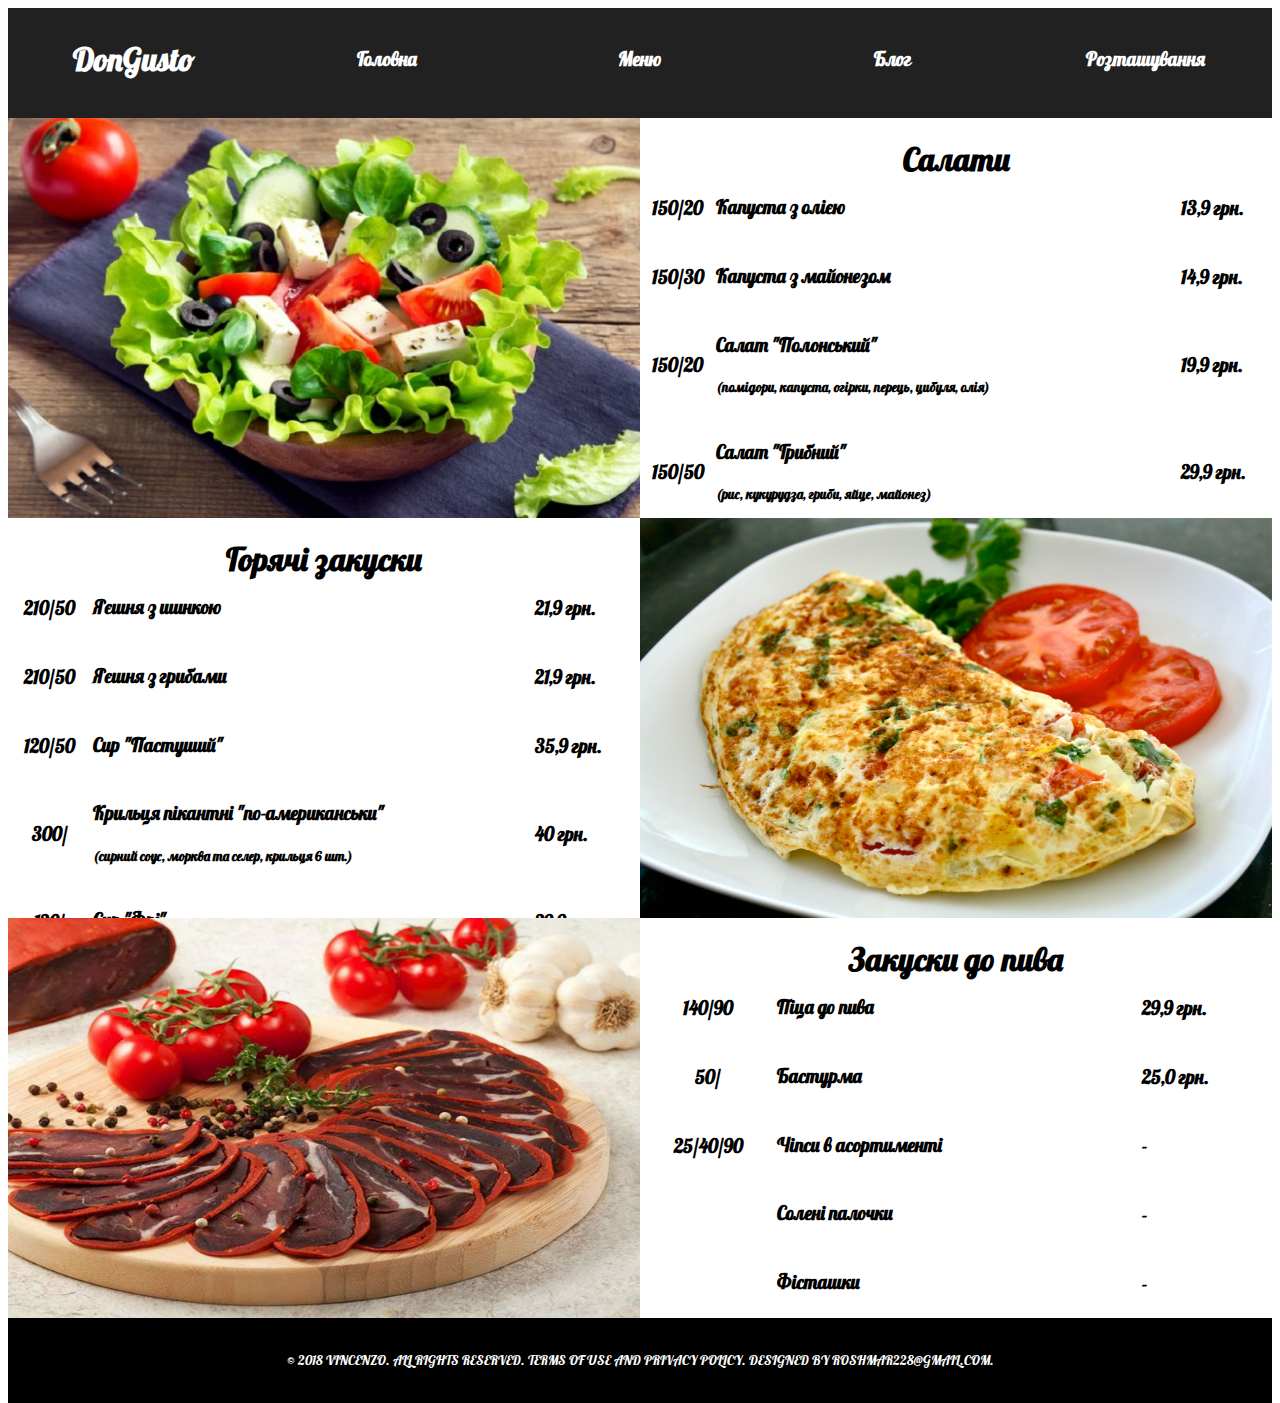
==== sites/appetizer.html @ 50869c5e "ok" ====
<!DOCTYPE html>
<html lang="en">
<head>
    <meta charset="UTF-8">
    <title>Don Gusto</title>
    <link rel="stylesheet" href="../css/cssCreatePizzaFooter.css">
    <link rel="stylesheet" href="../css/cssAppetizerHeader.css">
    <link rel="stylesheet" href="../css/cssAppetizerMain.css">
    <link href="https://fonts.googleapis.com/css?family=Lobster|Shrikhand" rel="stylesheet">
</head>
<body>
    <header>
        <div class="menu1">
            <div class="menu"><h1>DonGusto</h1></div>
            <div class="menu"><a href="http://localhost:63342/sitePizza/index.html?_ijt=52vjd2vabo28ebbvo4eda427k0"><h3>Головна</h3></a></div>
            <div class="menu"><a href="http://localhost:63342/sitePizza/sites/Menu.html?_ijt=nt83smv0lk1s3o0s317gu2jkr1"><h3>Меню</h3></a></div>
            <div class="menu"><a href=""><h3>Блог</h3></a></div>
            <div class="menu"><a href="http://localhost:63342/sitePizza/index.html?_ijt=52vjd2vabo28ebbvo4eda427k0#lastDiv1"><h3>Розташування</h3></a></div>
        </div>
    </header>
    <main>
        <div class="menuDish"><img src="../photo/salat.jpg" alt=""></div>
        <div class="menuDish">
            <div class="title"><h1>Салати</h1></div>
                <div>
                <table class="table">
                    <tr>
                        <td>
                            <h3>150/20</h3>
                        </td>
                        <td>
                            <h3>Капуста з олією</h3><h5></h5>
                        </td>
                        <td>
                           <h3>13,9 грн.</h3>
                        </td>
                    </tr>
                    <tr>
                        <td>
                            <h3>150/30</h3>
                        </td>
                        <td>
                            <h3>Капуста з майонезом</h3><h5></h5>
                        </td>
                        <td>
                            <h3>14,9 грн.</h3>
                        </td>
                    </tr>
                    <tr>
                        <td>
                            <h3>150/20</h3>
                        </td>
                        <td>
                            <h3>Салат "Полонський"</h3><h5>(помідори, капуста, огірки, перець, цибуля, олія)</h5>
                        </td>
                        <td>
                            <h3>19,9 грн.</h3>
                        </td>
                    </tr>
                    <tr>
                        <td>
                            <h3>150/50</h3>
                        </td>
                        <td>
                            <h3>Салат "Грибний"</h3><h5>(рис, кукурудза, гриби, яйце, майонез)</h5>
                        </td>
                        <td>
                            <h3>29,9 грн.</h3>
                        </td>
                    </tr>
                    <tr>
                        <td>
                            <h3>200/</h3>
                        </td>
                        <td>
                            <h3>Салат "Грецький"</h3><h5>(салат, фета, перець, помідор, огірок, соус)</h5>
                        </td>
                        <td>
                            <h3>36 грн.</h3>
                        </td>
                    </tr>
                    <tr>
                        <td>
                            <h3>200/</h3>
                        </td>
                        <td>
                            <h3>Салат "Крабовий"</h3><h5>(кукурудза, краб.палочки, яйце, огірки, майонез, рис)</h5>
                        </td>
                        <td>
                            <h3>30,9 грн.</h3>
                        </td>
                    </tr>
                    <tr>
                        <td>
                            <h3>200/</h3>
                        </td>
                        <td>
                            <h3>Салат "Цезар"</h3><h5>(салат, бекон, пармезан, помідор, сухарі, соус)</h5>
                        </td>
                        <td>
                            <h3>36 грн.</h3>
                        </td>
                    </tr>
                    <tr>
                        <td>
                            <h3>200/</h3>
                        </td>
                        <td>
                            <h3>Салат "Шопський"</h3><h5>(фета, курка, перець, помідор, огірок, оливки, соус)</h5>
                        </td>
                        <td>
                            <h3>36 грн.</h3>
                        </td>
                    </tr>
                    <tr>
                        <td>
                            <h3>150/30</h3>
                        </td>
                        <td>
                            <h3>Салат "Фітнес"</h3><h5>(кукурудза, капуста, куряче м'ясо, майонез)</h5>
                        </td>
                        <td>
                            <h3>31,9 грн.</h3>
                        </td>
                    </tr>
                    <tr>
                        <td>
                            <h3>200/</h3>
                        </td>
                        <td>
                            <h3>Салат "Французький"</h3><h5>(салат, фета, курка, кукурудза, помідор, огірок, оливки, соус)</h5>
                        </td>
                        <td>
                            <h3>36 грн.</h3>
                        </td>
                    </tr>
                    <tr>
                        <td>
                            <h3>200/</h3>
                        </td>
                        <td>
                            <h3>Салат "Ля-Феста"</h3><h5>(Сир, куряче м'ясо, кукурудза, горошок, яйце, майонез)</h5>
                        </td>
                        <td>
                            <h3>36 грн.</h3>
                        </td>
                    </tr>
                    <tr>
                        <td>
                            <h3>150/30</h3>
                        </td>
                        <td>
                            <h3>Салат "M'ясний"</h3><h5>(картопля, шинка, яйце, горошок, огірки, майонез)</h5>
                        </td>
                        <td>
                            <h3>30,9 грн.</h3>
                        </td>
                    </tr>
                    <tr>
                        <td>
                            <h3>150/30</h3>
                        </td>
                        <td>
                            <h3>Помідори з сметаною</h3><h5></h5>
                        </td>
                        <td>
                            <h3>19,9 грн.</h3>
                        </td>
                    </tr>
                    <tr>
                        <td>
                            <h3>150/20</h3>
                        </td>
                        <td>
                            <h3>Помідори з олією</h3><h5></h5>
                        </td>
                        <td>
                            <h3>19,9 грн.</h3>
                        </td>
                    </tr>
                    <tr>
                        <td>
                            <h3>150/30</h3>
                        </td>
                        <td>
                            <h3>Огірки з сметаною</h3><h5></h5>
                        </td>
                        <td>
                            <h3>18,9 грн.</h3>
                        </td>
                    </tr>
                    <tr>
                        <td>
                            <h3>150/20</h3>
                        </td>
                        <td>
                            <h3>Огірки з олією</h3><h5></h5>
                        </td>
                        <td>
                            <h3>18,0 грн.</h3>
                        </td>
                    </tr>
                </table>
                </div>
        </div>
        <div class="menuDish">
            <div class="title"><h1>Горячі закуски</h1></div>
                 <div>
                <table class="table">
                    <tr>
                        <td>
                            <h3>210/50</h3>
                        </td>
                        <td>
                            <h3>Яєшня з шинкою</h3><h5></h5>
                        </td>
                        <td>
                            <h3>21,9 грн.</h3>
                        </td>
                    </tr>
                    <tr>
                        <td>
                            <h3>210/50</h3>
                        </td>
                        <td>
                            <h3>Яєшня з грибами</h3><h5></h5>
                        </td>
                        <td>
                            <h3>21,9 грн.</h3>
                        </td>
                    </tr>
                    <tr>
                        <td>
                            <h3>120/50</h3>
                        </td>
                        <td>
                            <h3>Сир "Пастуший"</h3><h5></h5>
                        </td>
                        <td>
                            <h3>35,9 грн.</h3>
                        </td>
                    </tr>
                    <tr>
                        <td>
                            <h3>300/</h3>
                        </td>
                        <td>
                            <h3>Крильця пікантні "по-американськи"</h3><h5>(сирний соус, морква та селер, крильця 6 шт.)</h5>
                        </td>
                        <td>
                            <h3>40 грн.</h3>
                        </td>
                    </tr>
                    <tr>
                        <td>
                            <h3>120/</h3>
                        </td>
                        <td>
                            <h3>Сир "Фрі"</h3><h5></h5>
                        </td>
                        <td>
                            <h3>29,9 грн.</h3>
                        </td>
                    </tr>
                    <tr>
                        <td>
                            <h3>150/</h3>
                        </td>
                        <td>
                            <h3>Куряче філе "Фрі"</h3><h5></h5>
                        </td>
                        <td>
                            <h3>35,9 грн.</h3>
                        </td>
                    </tr>
                    <tr>
                        <td>
                            <h3>150/</h3>
                        </td>
                        <td>
                            <h3>Крабове м'ясо "Фрі"</h3><h5></h5>
                        </td>
                        <td>
                            <h3>35,9 грн.</h3>
                        </td>
                    </tr>
                    <tr>
                        <td>
                            <h3>180/</h3>
                        </td>
                        <td>
                            <h3>Омлет натуральний</h3><h5></h5>
                        </td>
                        <td>
                            <h3>21,9 грн.</h3>
                        </td>
                    </tr>
                    <tr>
                        <td>
                            <h3>180/20</h3>
                        </td>
                        <td>
                            <h3>Омлет з шинкою</h3><h5></h5>
                        </td>
                        <td>
                            <h3>28,9 грн.</h3>
                        </td>
                    </tr>
                    <tr>
                        <td>
                            <h3>180/20</h3>
                        </td>
                        <td>
                            <h3>Омлет з сиром</h3><h5></h5>
                        </td>
                        <td>
                            <h3>28,9 грн.</h3>
                        </td>
                    </tr>
                </table>
            </div>
        </div>
        <div class="menuDish"><img src="../photo/Omlet.jpg" alt=""></div>
        <div class="menuDish"><img src="../photo/Basturma.jpg" alt=""></div>
        <div class="menuDish">
            <div class="title"><h1>Закуски до пива</h1></div>
            <div>
                <table class="table">
                    <tr>
                        <td>
                            <h3>140/90</h3>
                        </td>
                        <td>
                            <h3>Піца до пива</h3><h5></h5>
                        </td>
                        <td>
                            <h3>29,9 грн.</h3>
                        </td>
                    </tr>
                    <tr>
                        <td>
                            <h3>50/</h3>
                        </td>
                        <td>
                            <h3>Бастурма</h3><h5></h5>
                        </td>
                        <td>
                            <h3>25,0 грн.</h3>
                        </td>
                    </tr>
                    <tr>
                        <td>
                            <h3>25/40/90</h3>
                        </td>
                        <td>
                            <h3>Чіпси в асортименті</h3><h5></h5>
                        </td>
                        <td>
                            <h3>-</h3>
                        </td>
                    </tr>
                    <tr>
                        <td>
                            <h3></h3>
                        </td>
                        <td>
                            <h3>Солені палочки</h3><h5></h5>
                        </td>
                        <td>
                            <h3>-</h3>
                        </td>
                    </tr>
                    <tr>
                        <td>
                            <h3></h3>
                        </td>
                        <td>
                            <h3>Фісташки</h3><h5></h5>
                        </td>
                        <td>
                            <h3>-</h3>
                        </td>
                    </tr>
                    <tr>
                        <td>
                            <h3></h3>
                        </td>
                        <td>
                            <h3>Арахіс</h3><h5></h5>
                        </td>
                        <td>
                            <h3>-</h3>
                        </td>
                    </tr>
                    <tr>
                        <td>
                            <h3></h3>
                        </td>
                        <td>
                            <h3>Сухарики в асортименті</h3><h5></h5>
                        </td>
                        <td>
                            <h3>-</h3>
                        </td>
                    </tr>
                    <tr>
                        <td>
                            <h3></h3>
                        </td>
                        <td>
                            <h3>Анчоуси</h3><h5></h5>
                        </td>
                        <td>
                            <h3>-</h3>
                        </td>
                    </tr>
                </table>
            </div>
        </div>
    </main>
    <footer>
        <div class="lastDiv">
            <p><small>© 2018 VINCENZO. ALL RIGHTS RESERVED. TERMS OF USE AND PRIVACY POLICY. DESIGNED BY ROSHMAR228@GMAIL.COM.</small></p>
        </div>
    </footer>
</body>
</html>
---- css/cssCreatePizzaFooter.css ----
footer{
    width: 100%;
    height: 70px;
    background-color: black;
}
.lastDiv{
    width: 100%;
    height: 70px;
    background-color: black;
    display: inline-block;
    color: white;
    text-align: center;
    justify-content: center;
    padding-top: 15px;
}
#lastDivFooter{
    width: 100%;
    height: 100px;
}
---- css/cssAppetizerHeader.css ----
.menu{
    display: -webkit-flex;
    display: -webkit-inline-flex;
    display: -ms-inline-flexbox;
    display: inline-flex;
    width: 100%;
    height: 100px;
    background: rgba(0, 0, 0, 0.87);
    color: white;
    padding-top: 10px;
    justify-content: center;
    text-align: center;
    position: relative;
}
.menu a{
    text-decoration: none;
    text-align: right;
    padding-top: 10px;
    color: #FFFFFF;
}
.menu1{
    width: 100%;
    height: 100px;
    display: -webkit-flex;
    display: -webkit-inline-flex;
    display: -ms-inline-flexbox;
    display: inline-flex;
    position: relative;
}
*{
    font-family: 'Lobster', cursive;
}
---- css/cssAppetizerMain.css ----
.menuDish{
    display: -webkit-flex;
    display: -webkit-inline-flex;
    display: -ms-inline-flexbox;
    display: inline-flex;
    width: 50%;
    height: 400px;
    flex-wrap: wrap;
    -webkit-flex-wrap: wrap;
    text-align: center;
    justify-content: space-around;
}
.title +div {
    width: 100%;
    height:350px;
    overflow: auto;
}
.title {
    display: inline-flex;
    display: -ms-flexbox;
    display: -webkit-inline-flex;
    display: -webkit-flex;
    width: 100%;
    height: 50px;
    justify-content: space-around;
    color: rgba(0, 0, 0, 5);

}
main{
    padding-top: 10px;
    display: -webkit-flex;
    display: -webkit-inline-flex;
    display: -ms-inline-flexbox;
    display: inline-flex;
    width: 100%;
    height: 100%;
    justify-content: center;
    text-align: center;
    background: rgba(255, 165, 0, 0);
    flex-wrap: wrap;
    -webkit-flex-wrap: wrap;
}
img{
    width:100%;
    height: 400px;
}
.table{
    width: 100%;
    height: 400px;
    margin-top:5px ;

}
tr{
    width: 100%;
    height: 10px;
}
td+td{
    text-align: left;
    height: 10px;
}
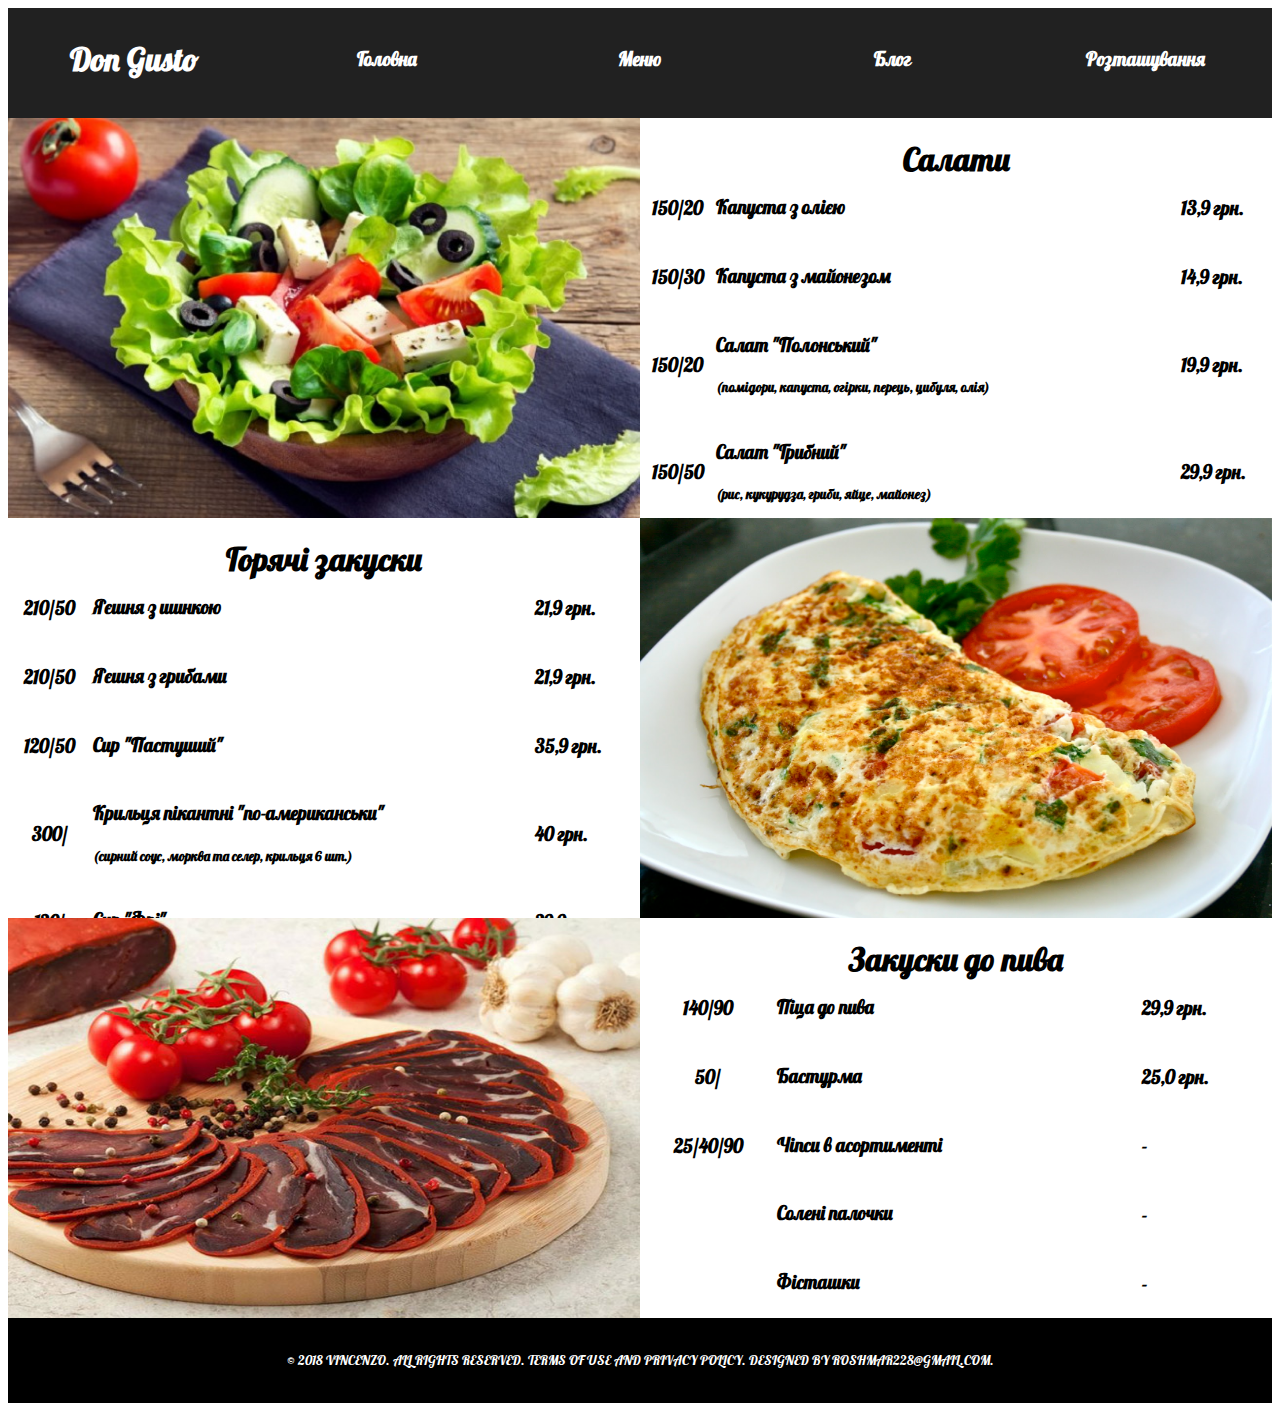
==== commit 3f2cfc01: "new reposetiry" ====
--- a/sites/appetizer.html
+++ b/sites/appetizer.html
@@ -7,15 +7,16 @@
     <link rel="stylesheet" href="../css/cssAppetizerHeader.css">
     <link rel="stylesheet" href="../css/cssAppetizerMain.css">
     <link href="https://fonts.googleapis.com/css?family=Lobster|Shrikhand" rel="stylesheet">
+    <link rel="shortcut icon" href="../photo/Graphicloads-Food-Drink-Pizza.ico" type="image/x-icon">
 </head>
 <body>
     <header>
         <div class="menu1">
-            <div class="menu"><h1>DonGusto</h1></div>
-            <div class="menu"><a href="http://localhost:63342/sitePizza/index.html?_ijt=52vjd2vabo28ebbvo4eda427k0"><h3>Головна</h3></a></div>
-            <div class="menu"><a href="http://localhost:63342/sitePizza/sites/Menu.html?_ijt=nt83smv0lk1s3o0s317gu2jkr1"><h3>Меню</h3></a></div>
+            <div class="menu"><h1>Don Gusto</h1></div>
+            <div class="menu"><a href="../index.html"><h3>Головна</h3></a></div>
+            <div class="menu"><a href="Menu.html"><h3>Меню</h3></a></div>
             <div class="menu"><a href=""><h3>Блог</h3></a></div>
-            <div class="menu"><a href="http://localhost:63342/sitePizza/index.html?_ijt=52vjd2vabo28ebbvo4eda427k0#lastDiv1"><h3>Розташування</h3></a></div>
+            <div class="menu"><a href="../index.html#lastDiv1"><h3>Розташування</h3></a></div>
         </div>
     </header>
     <main>
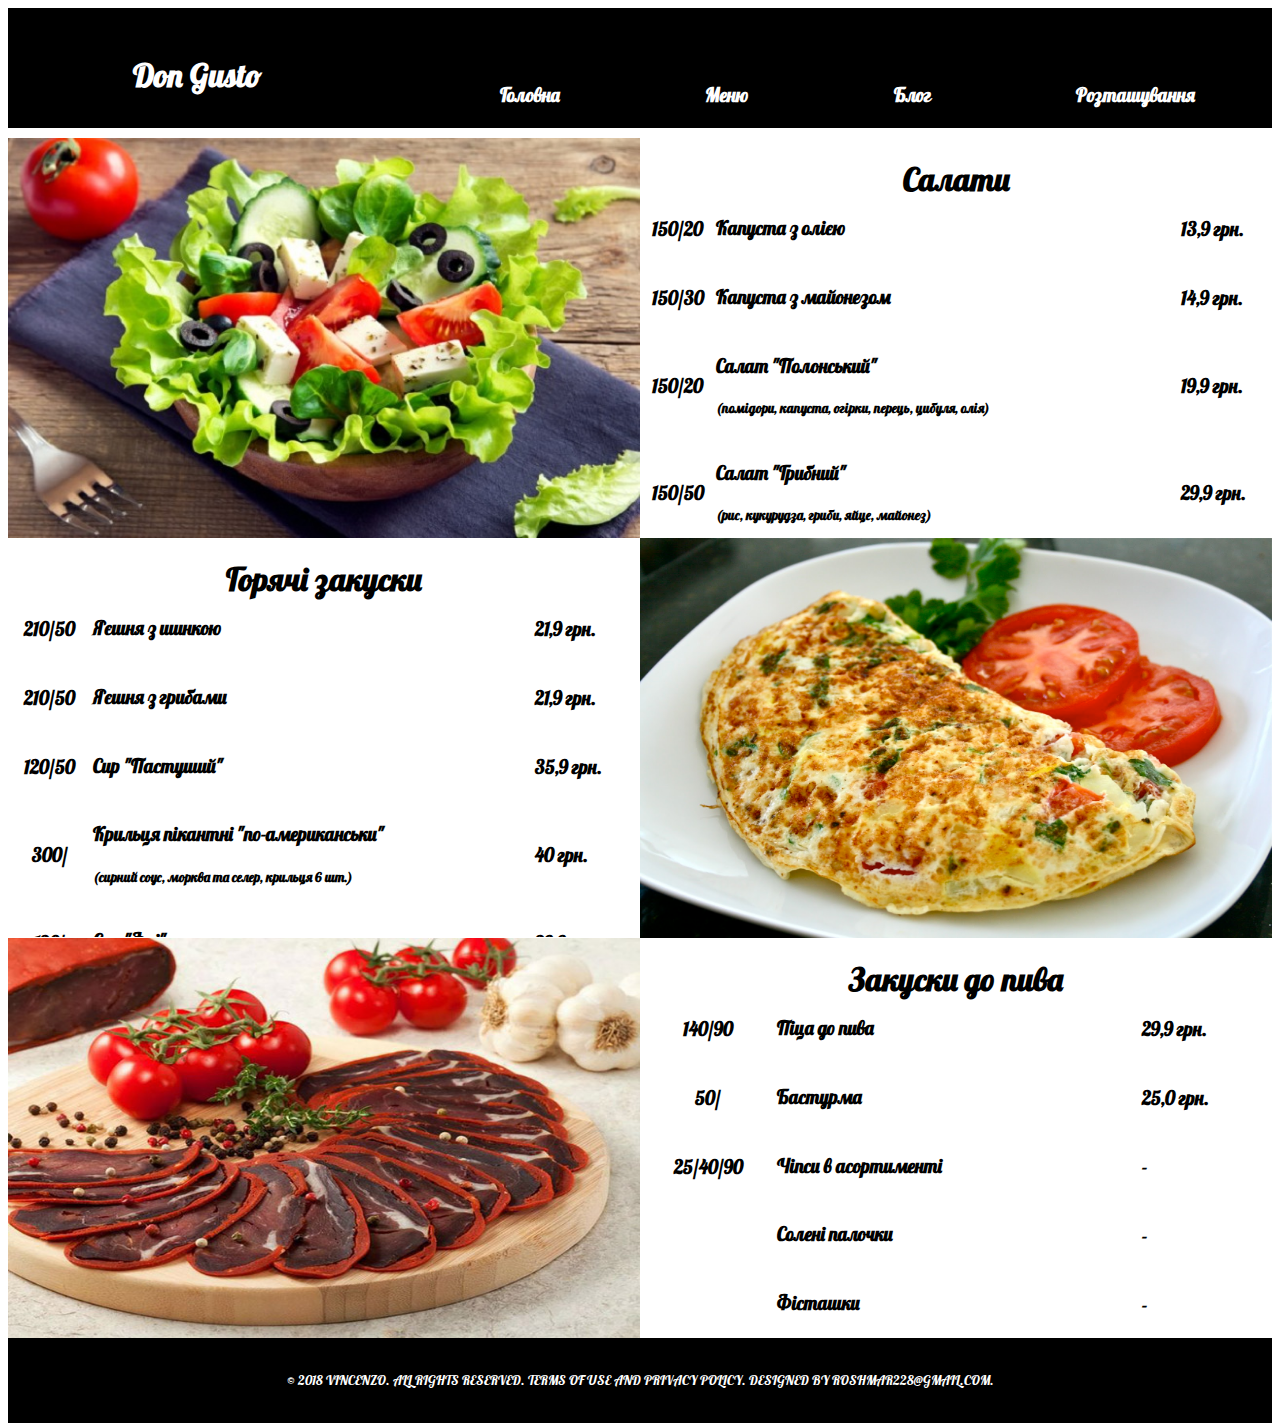
==== commit 3154f4ae: "new reposetory" ====
--- a/sites/appetizer.html
+++ b/sites/appetizer.html
@@ -2,25 +2,39 @@
 <html lang="en">
 <head>
     <meta charset="UTF-8">
+    <meta name="viewport" content="width=device-width, initial-scale=1">
     <title>Don Gusto</title>
-    <link rel="stylesheet" href="../css/cssCreatePizzaFooter.css">
-    <link rel="stylesheet" href="../css/cssAppetizerHeader.css">
+    <link rel="stylesheet" href="../css/cssMenuFooter.css">
+    <link rel="stylesheet" href="../css/MenuCss.css">
     <link rel="stylesheet" href="../css/cssAppetizerMain.css">
     <link href="https://fonts.googleapis.com/css?family=Lobster|Shrikhand" rel="stylesheet">
     <link rel="shortcut icon" href="../photo/Graphicloads-Food-Drink-Pizza.ico" type="image/x-icon">
+    <script src="https://ajax.googleapis.com/ajax/libs/jquery/3.3.1/jquery.min.js" type="text/javascript"></script>
+    <script src="../JavaScript/Menu.js"></script>
 </head>
 <body>
     <header>
-        <div class="menu1">
-            <div class="menu"><h1>Don Gusto</h1></div>
-            <div class="menu"><a href="../index.html"><h3>Головна</h3></a></div>
-            <div class="menu"><a href="Menu.html"><h3>Меню</h3></a></div>
-            <div class="menu"><a href=""><h3>Блог</h3></a></div>
-            <div class="menu"><a href="../index.html#lastDiv1"><h3>Розташування</h3></a></div>
+        <div>
+            <div class="menu">
+                <div class="menu1">
+                    <h1>Don Gusto</h1>
+                </div>
+                <div class="container">
+                    <a href="#" id="touch-menu"><img src="[data-uri]"></a>
+                    <nav>
+                        <ul class="nav clearfix">
+                            <li><a href="../index.html"><h3>Головна</h3></a></li>
+                            <li><a href="Menu.html"><h3>Меню</h3></a></li>
+                            <li><a href=""><h3>Блог</h3></a></li>
+                            <li><a href="../index.html#lastDiv1"><h3>Розташування</h3></a></li>
+                        </ul>
+                    </nav>
+                </div>
+            </div>
         </div>
     </header>
     <main>
-        <div class="menuDish"><img src="../photo/salat.jpg" alt=""></div>
+        <div class="menuDish img"><img src="../photo/salat.jpg" alt=""></div>
         <div class="menuDish">
             <div class="title"><h1>Салати</h1></div>
                 <div>
@@ -204,6 +218,7 @@
                 </table>
                 </div>
         </div>
+        <div class="menuDish disable img"><img src="../photo/Omlet.jpg" alt=""></div>
         <div class="menuDish">
             <div class="title"><h1>Горячі закуски</h1></div>
                  <div>
@@ -321,8 +336,8 @@
                 </table>
             </div>
         </div>
-        <div class="menuDish"><img src="../photo/Omlet.jpg" alt=""></div>
-        <div class="menuDish"><img src="../photo/Basturma.jpg" alt=""></div>
+        <div class="menuDish disable2 img"><img src="../photo/Omlet.jpg" alt=""></div>
+        <div class="menuDish img"><img src="../photo/Basturma.jpg" alt=""></div>
         <div class="menuDish">
             <div class="title"><h1>Закуски до пива</h1></div>
             <div>
--- a/css/cssMenuFooter.css
+++ b/css/cssMenuFooter.css
@@ -0,0 +1,15 @@
+footer{
+    width: 100%;
+    height: 70px;
+    background-color: black;
+}
+.lastDiv{
+    width: 100%;
+    height: 70px;
+    background-color: black;
+    display: inline-block;
+    color: white;
+    text-align: center;
+    justify-content: center;
+    padding-top: 15px;
+}--- a/css/MenuCss.css
+++ b/css/MenuCss.css
@@ -0,0 +1,178 @@
+header{
+    background: black;
+}
+.menu{
+    width: 100%;
+    height: 120px;
+    background: rgba(0, 0, 0, 0.7);
+    display: -webkit-flex;
+    display: -webkit-inline-flex;
+    display: -ms-inline-flexbox;
+    display: inline-flex;
+    text-decoration: none;
+}
+.menu1{
+    width: 30%;
+    padding-top: 2%;
+    text-align: center;
+}
+.container{
+    width: 70%;
+    z-index: 4;
+}
+.nav{
+    display: -webkit-flex;
+    display: -webkit-inline-flex;
+    display: -ms-inline-flexbox;
+    display: inline-flex;
+    justify-content: space-around;
+    width: 95%;
+    height: 80px;
+    padding-bottom: 20px;
+    text-decoration: none;
+
+}
+.nav li{
+    padding-top:40px ;
+    display: -webkit-flex;
+    display: -webkit-inline-flex;
+    display: -ms-inline-flexbox;
+    display: inline-flex;
+    text-decoration: none;
+}
+.nav li {
+    float: right;
+    padding-bottom: 20px;
+
+}
+.nav li a ,#touch-menu{
+    display:block ;
+    text-decoration: none;
+    color: white;
+
+}
+
+#touch-menu{
+    display: none;
+}
+@media (max-width: 768px) {
+    .nav{display: none}
+
+    #touch-menu{
+        display: block;
+        width:30%;
+        text-align: right;
+        padding-top: 25px;
+        padding-left: 40%;
+    }
+    .nav li {
+        float: none;
+        display: flex;
+        -webkit-flex-direction: column; /* Safari */
+        flex-direction: column;
+        color: white;
+    }
+    .nav li a{
+        background: rgba(0, 0, 0, 0.9);
+    }
+    .menu1{
+        width: 70%;
+    }
+    .nav li{
+        padding-top: 0;
+        padding-bottom: 1%;
+        width: 90%;
+        text-align: center;
+        border-left:2px white;
+    }
+    #touch-menu img{
+        width: 50px;
+        height: 50px;
+        padding-right: 2%;
+        padding-top: 10px;
+        font-size: xx-small;
+    }
+}
+/*+++++++++++++++++++++++++++++++++++++++++++++++++++++++++++++++++*/
+
+
+#headerBackground1{
+    background-image: url("../photo/header.jpg");
+    width: 100%;
+    height: 700px;
+    position: relative;
+    color: #FFFFFF;
+}
+
+header h1{
+    list-style-type: none;
+    color: white;
+}
+.homeMenu {
+    color: #FFFFFF;
+    text-decoration: underline orange ;
+    font-weight: bold;
+    opacity: 0;
+
+
+}
+#headerBackground2+div{
+    width: 50%;
+    display: inline-block;
+}
+
+
+header h1{
+    color: white;
+}
+
+@media(min-width: 0px) and (max-width: 430px){
+
+    #menu1{
+        font-size:70%;
+        width: 70%;
+        padding-left: 10%;
+    }
+    #headerBackground1{
+        background-image: url("../photo/header320x180.jpg");
+        width: 100%;
+        height:250px;
+    }
+    .menu{
+        width: 100%;
+        height: 60px;
+    }
+    .menu1{
+        width: 30%;
+        font-size: xx-small;
+    }
+    .container{
+        width: 60%;
+    }
+    .nav li{
+        padding-top: 0;
+        padding-bottom: 1%;
+        width: 90%;
+        text-align: center;
+        border-left:2px white;
+        font-size: xx-small;
+    }
+    #touch-menu{
+        display: block;
+        width:30%;
+        text-align: right;
+        padding-top: 5%;
+        padding-left: 85%;
+        font-size: 15px;
+    }
+    #touch-menu img{
+        width: 30px;
+        height: 30px;
+        padding-right: 2%;
+        padding-top: 10px;
+        font-size: xx-small;
+    }
+}
+*{
+    font-family: 'Lobster', cursive;
+}
--- a/css/cssAppetizerMain.css
+++ b/css/cssAppetizerMain.css
@@ -13,7 +13,7 @@
 }
 .title +div {
     width: 100%;
-    height:350px;
+    height:87%;
     overflow: auto;
 }
 .title {
@@ -43,7 +43,7 @@
 }
 img{
     width:100%;
-    height: 400px;
+    height: 100%;
 }
 .table{
     width: 100%;
@@ -58,4 +58,49 @@
 td+td{
     text-align: left;
     height: 10px;
+}
+.disable{
+    display: none;
+}
+@media (max-width: 620px) {
+    main{
+        -webkit-flex-direction: column; /* Safari */
+        flex-direction: column;
+    }
+    .menuDish{
+        width: 100%;
+        height: 300px;
+    }
+    .title +div{
+        height: 80%;
+    }
+    .img{
+        height: 50%;
+    }
+    .disable{
+        display: block;
+    }
+    .disable2{
+        display: none;
+    }
+
+}
+@media (min-width: 620px) and (max-width: 770px) {
+
+     main{
+          -webkit-flex-direction: column; /* Safari */
+          flex-direction: column;
+      }
+.menuDish{
+    width: 100%;
+}
+.img{
+    height: 50%;
+}
+.disable{
+    display: block;
+}
+.disable2{
+    display: none;
+}
 }